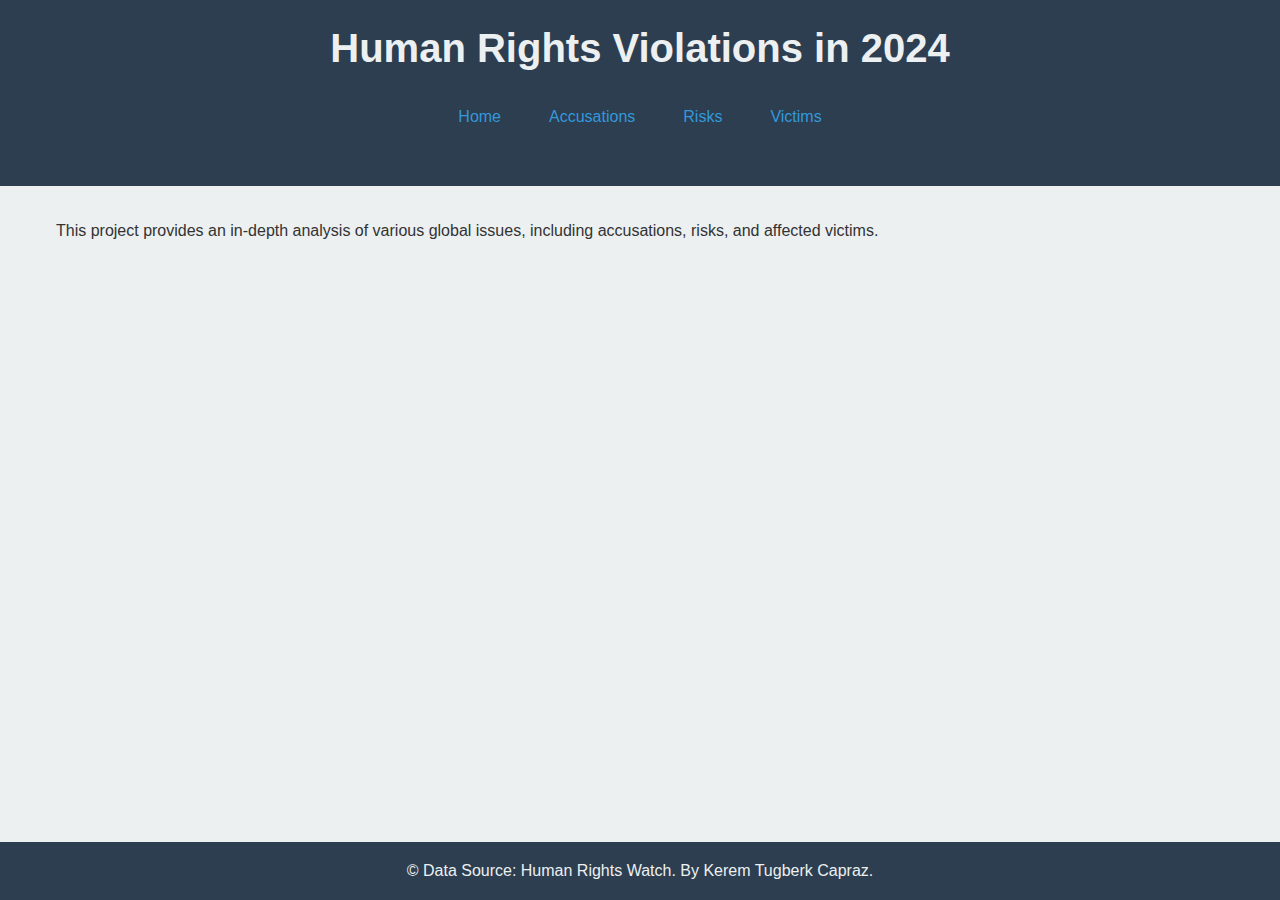
==== docs/index.html @ f1fa460b ""renamed webapp with docs"" ====
<!DOCTYPE html>
<html lang="en">
<head>
    <meta charset="UTF-8">
    <meta name="viewport" content="width=device-width, initial-scale=1.0">
    <link rel="stylesheet" href="style.css">
    <title>Home</title>
</head>
<body>
    <header>
        <h1>Human Rights Violations in 2024</h1>
        <nav>
            <a href="index.html">Home</a>
            <a href="accusations.html">Accusations</a>
            <a href="risks.html">Risks</a>
            <a href="victims.html">Victims</a>
        </nav>
    </header>
    <main>
        <p>This project provides an in-depth analysis of various global issues, including accusations, risks, and affected victims.</p>
    </main>
    <footer>
        <p>&copy; Data Source: Human Rights Watch. By Kerem Tugberk Capraz.</p>
    </footer>
</body>
</html>
---- docs/style.css ----
:root {
    --primary-color: #2c3e50;
    --secondary-color: #ecf0f1;
    --accent-color: #3498db;
    --text-color: #333;
}

* {
    margin: 0;
    padding: 0;
    box-sizing: border-box;
}

body {
    font-family: 'Segoe UI', Tahoma, Geneva, Verdana, sans-serif;
    line-height: 1.6;
    color: var(--text-color);
    background-color: var(--secondary-color);
}

header {
    background-color: var(--primary-color);
    color: var(--secondary-color);
    padding: 1rem 0;
    text-align: center;
}

h1 {
    margin-bottom: 1rem;
    font-size: 2.5rem;
}

nav {
    display: flex;
    justify-content: center;
    gap: 1rem;
    margin-bottom: 2rem;
}

nav a {
    color: var(--accent-color);
    text-decoration: none;
    padding: 0.5rem 1rem;
    border-radius: 5px;
    transition: background-color 0.3s ease, color 0.3s ease;
}

nav a:hover {
    background-color: var(--accent-color);
    color: var(--secondary-color);
}

main {
    max-width: 1200px;
    margin: 2rem auto;
    padding: 0 1rem;
}

.gallery {
    display: grid;
    grid-template-columns: repeat(auto-fit, minmax(300px, 1fr));
    gap: 2rem;
}

figure, .gallery img {
    background-color: #fff;
    border-radius: 10px;
    overflow: hidden;
    box-shadow: 0 4px 6px rgba(0, 0, 0, 0.1);
    transition: transform 0.3s ease;
}

figure:hover, .gallery img:hover {
    transform: translateY(-5px);
}

img {
    width: 100%;
    height: auto;
    display: block;
}

figcaption {
    padding: 1rem;
    text-align: center;
    font-weight: bold;
    color: var(--primary-color);
}

footer {
    background-color: var(--primary-color);
    color: var(--secondary-color);
    text-align: center;
    padding: 1rem 0;
    position: fixed;
    bottom: 0;
    width: 100%;
}

@media (max-width: 768px) {
    .gallery {
        grid-template-columns: repeat(auto-fit, minmax(250px, 1fr));
    }
}

/* Add these styles at the end of your existing CSS file */

#lightbox {
    position: fixed;
    z-index: 1000;
    top: 0;
    left: 0;
    width: 100%;
    height: 100%;
    background-color: rgba(0, 0, 0, 0.8);
    display: none;
}

#lightbox.active {
    display: flex;
    justify-content: center;
    align-items: center;
}

#lightbox img {
    max-width: 90%;
    max-height: 80%;
    padding: 4px;
    background-color: black;
    border: 2px solid white;
}
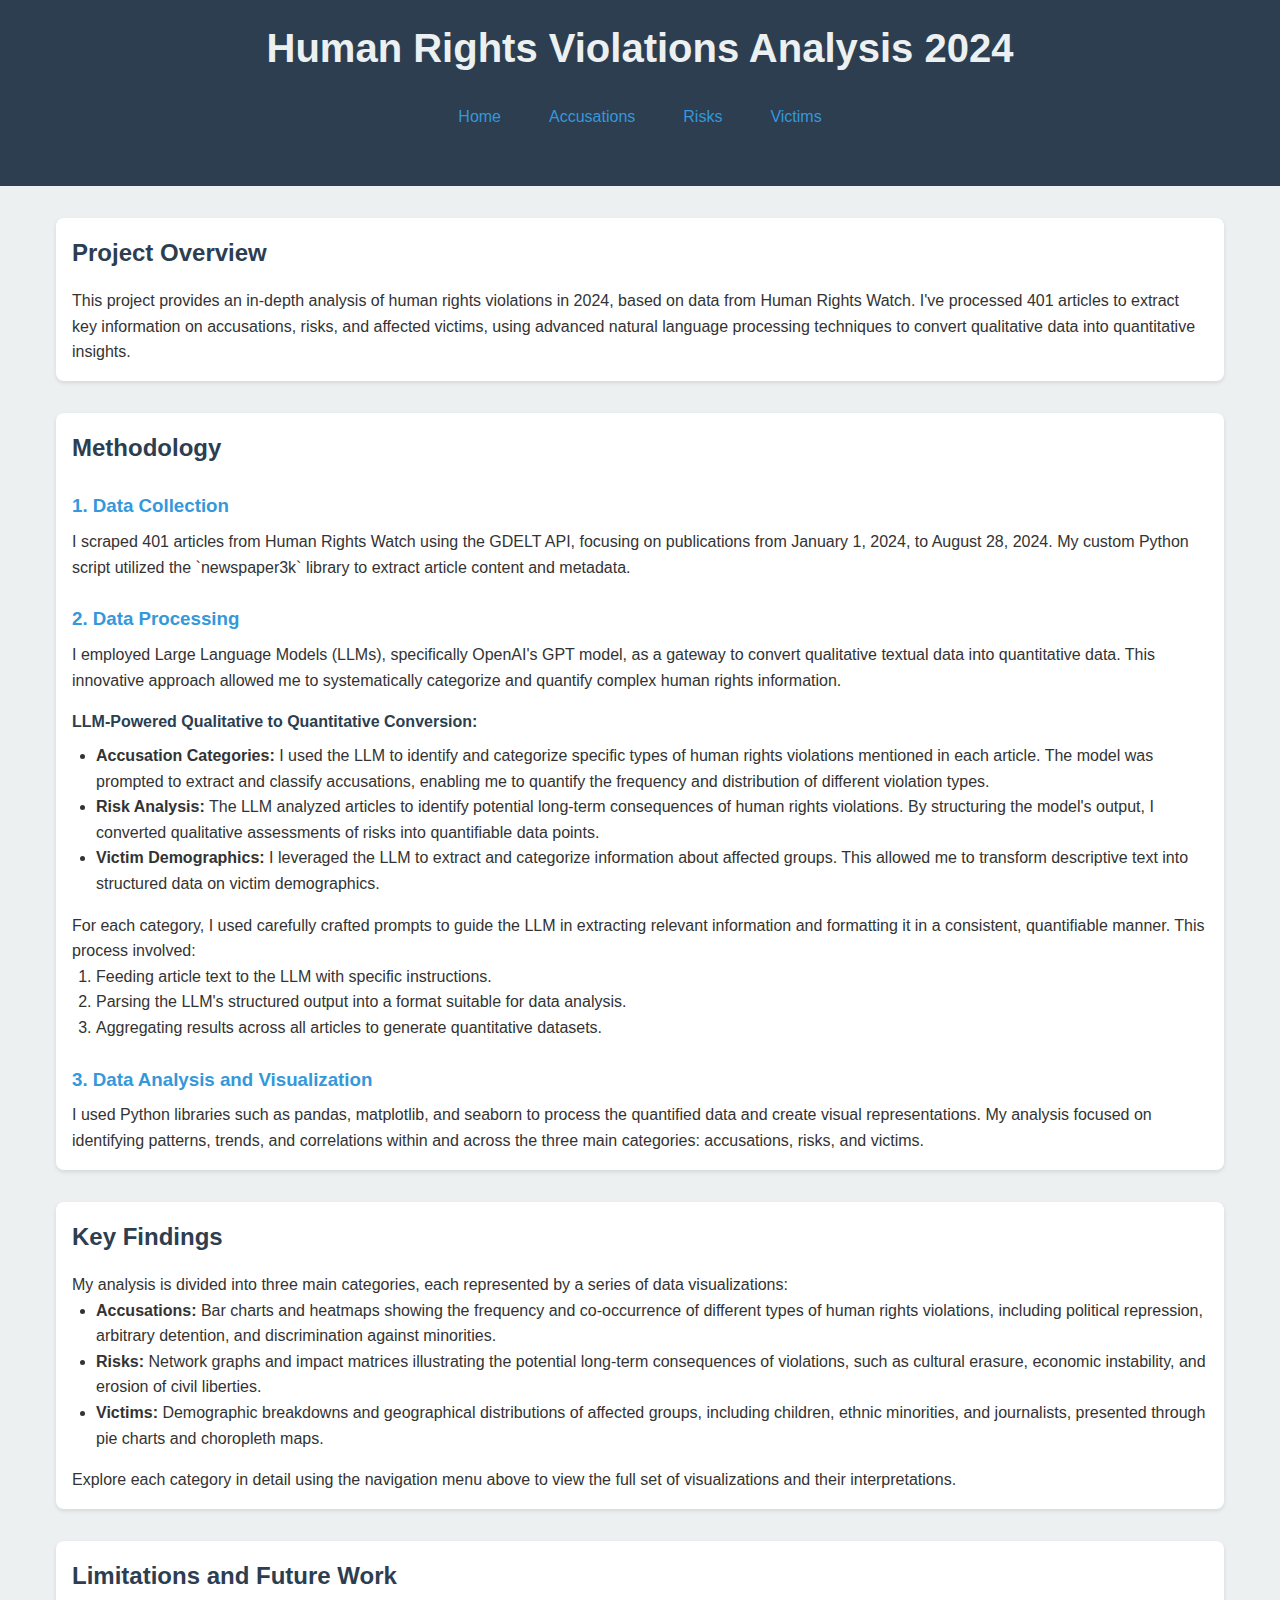
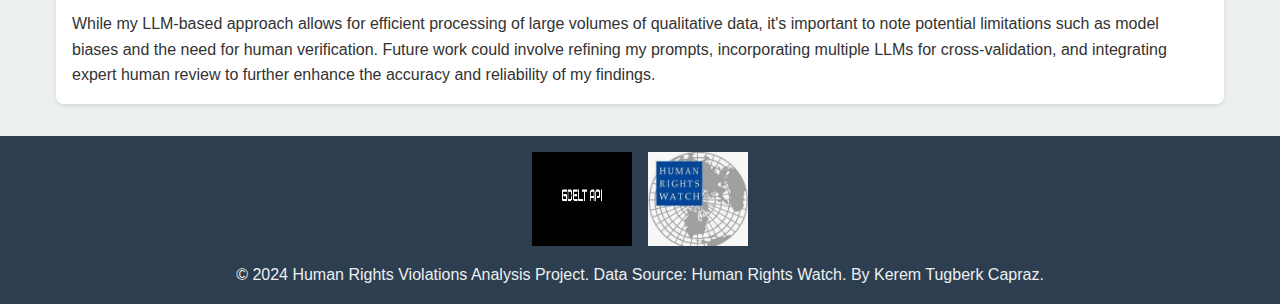
==== commit f9db26cc: ""index page + logos + style changes"" ====
--- a/docs/index.html
+++ b/docs/index.html
@@ -4,11 +4,11 @@
     <meta charset="UTF-8">
     <meta name="viewport" content="width=device-width, initial-scale=1.0">
     <link rel="stylesheet" href="style.css">
-    <title>Home</title>
+    <title>Human Rights Violations Analysis 2024</title>
 </head>
 <body>
     <header>
-        <h1>Human Rights Violations in 2024</h1>
+        <h1>Human Rights Violations Analysis 2024</h1>
         <nav>
             <a href="index.html">Home</a>
             <a href="accusations.html">Accusations</a>
@@ -17,10 +17,59 @@
         </nav>
     </header>
     <main>
-        <p>This project provides an in-depth analysis of various global issues, including accusations, risks, and affected victims.</p>
+        <section class="index-section">
+            <h2>Project Overview</h2>
+            <p>This project provides an in-depth analysis of human rights violations in 2024, based on data from Human Rights Watch. I've processed 401 articles to extract key information on accusations, risks, and affected victims, using advanced natural language processing techniques to convert qualitative data into quantitative insights.</p>
+        </section>
+        
+        <section class="index-section">
+            <h2>Methodology</h2>
+            <h3>1. Data Collection</h3>
+            <p>I scraped 401 articles from Human Rights Watch using the GDELT API, focusing on publications from January 1, 2024, to August 28, 2024. My custom Python script utilized the `newspaper3k` library to extract article content and metadata.</p>
+            
+            <h3>2. Data Processing</h3>
+            <p>I employed Large Language Models (LLMs), specifically OpenAI's GPT model, as a gateway to convert qualitative textual data into quantitative data. This innovative approach allowed me to systematically categorize and quantify complex human rights information.</p>
+            
+            <h4>LLM-Powered Qualitative to Quantitative Conversion:</h4>
+            <ul>
+                <li><strong>Accusation Categories:</strong> I used the LLM to identify and categorize specific types of human rights violations mentioned in each article. The model was prompted to extract and classify accusations, enabling me to quantify the frequency and distribution of different violation types.</li>
+                <li><strong>Risk Analysis:</strong> The LLM analyzed articles to identify potential long-term consequences of human rights violations. By structuring the model's output, I converted qualitative assessments of risks into quantifiable data points.</li>
+                <li><strong>Victim Demographics:</strong> I leveraged the LLM to extract and categorize information about affected groups. This allowed me to transform descriptive text into structured data on victim demographics.</li>
+            </ul>
+            
+            <p>For each category, I used carefully crafted prompts to guide the LLM in extracting relevant information and formatting it in a consistent, quantifiable manner. This process involved:</p>
+            <ol>
+                <li>Feeding article text to the LLM with specific instructions.</li>
+                <li>Parsing the LLM's structured output into a format suitable for data analysis.</li>
+                <li>Aggregating results across all articles to generate quantitative datasets.</li>
+            </ol>
+            
+            <h3>3. Data Analysis and Visualization</h3>
+            <p>I used Python libraries such as pandas, matplotlib, and seaborn to process the quantified data and create visual representations. My analysis focused on identifying patterns, trends, and correlations within and across the three main categories: accusations, risks, and victims.</p>
+        </section>
+        
+        <section class="index-section">
+            <h2>Key Findings</h2>
+            <p>My analysis is divided into three main categories, each represented by a series of data visualizations:</p>
+            <ul>
+                <li><strong>Accusations:</strong> Bar charts and heatmaps showing the frequency and co-occurrence of different types of human rights violations, including political repression, arbitrary detention, and discrimination against minorities.</li>
+                <li><strong>Risks:</strong> Network graphs and impact matrices illustrating the potential long-term consequences of violations, such as cultural erasure, economic instability, and erosion of civil liberties.</li>
+                <li><strong>Victims:</strong> Demographic breakdowns and geographical distributions of affected groups, including children, ethnic minorities, and journalists, presented through pie charts and choropleth maps.</li>
+            </ul>
+            <p>Explore each category in detail using the navigation menu above to view the full set of visualizations and their interpretations.</p>
+        </section>
+        
+        <section class="index-section">
+            <h2>Limitations and Future Work</h2>
+            <p>While my LLM-based approach allows for efficient processing of large volumes of qualitative data, it's important to note potential limitations such as model biases and the need for human verification. Future work could involve refining my prompts, incorporating multiple LLMs for cross-validation, and integrating expert human review to further enhance the accuracy and reliability of my findings.</p>
+        </section>
     </main>
     <footer>
-        <p>&copy; Data Source: Human Rights Watch. By Kerem Tugberk Capraz.</p>
+        <div class="logos">
+            <img src="gdelt_logo.png" alt="GDELT Logo" class="logo">
+            <img src="hrw_logo.jpeg" alt="Human Rights Watch Logo" class="logo">
+        </div>
+        <p>&copy; 2024 Human Rights Violations Analysis Project. Data Source: Human Rights Watch. By Kerem Tugberk Capraz.</p>
     </footer>
 </body>
 </html>--- a/docs/style.css
+++ b/docs/style.css
@@ -92,15 +92,63 @@
     color: var(--secondary-color);
     text-align: center;
     padding: 1rem 0;
-    position: fixed;
-    bottom: 0;
     width: 100%;
+    margin-top: 2rem; /* Space above the footer */
+    clear: both; /* Ensure it clears any floated elements */
+}
+
+.logos {
+    display: flex;
+    justify-content: center; /* Center the logos */
+    gap: 1rem; /* Space between logos */
+    margin-bottom: 1rem; /* Space below the logos */
+}
+
+.logo {
+    max-width: 100px; /* Set a maximum width for the logos */
+    height: auto; /* Maintain aspect ratio */
+    transition: transform 0.3s ease; /* Add a hover effect */
+}
+
+.logo:hover {
+    transform: scale(1.05); /* Slightly enlarge on hover */
 }
 
 @media (max-width: 768px) {
     .gallery {
         grid-template-columns: repeat(auto-fit, minmax(250px, 1fr));
     }
+}
+
+/* New styles for index.html */
+.index-section {
+    margin-bottom: 2rem; /* Space between sections */
+    padding: 1rem;
+    background-color: white; /* White background for sections */
+    border-radius: 8px; /* Rounded corners */
+    box-shadow: 0 2px 4px rgba(0, 0, 0, 0.1); /* Subtle shadow */
+}
+
+.index-section h2 {
+    margin-bottom: 1rem;
+    color: var(--primary-color);
+}
+
+.index-section h3 {
+    margin-top: 1.5rem;
+    margin-bottom: 0.5rem;
+    color: var(--accent-color);
+}
+
+.index-section h4 {
+    margin-top: 1rem;
+    margin-bottom: 0.5rem;
+    color: var(--primary-color);
+}
+
+.index-section ul, .index-section ol {
+    margin-left: 1.5rem; /* Indent lists */
+    margin-bottom: 1rem; /* Space below lists */
 }
 
 /* Add these styles at the end of your existing CSS file */
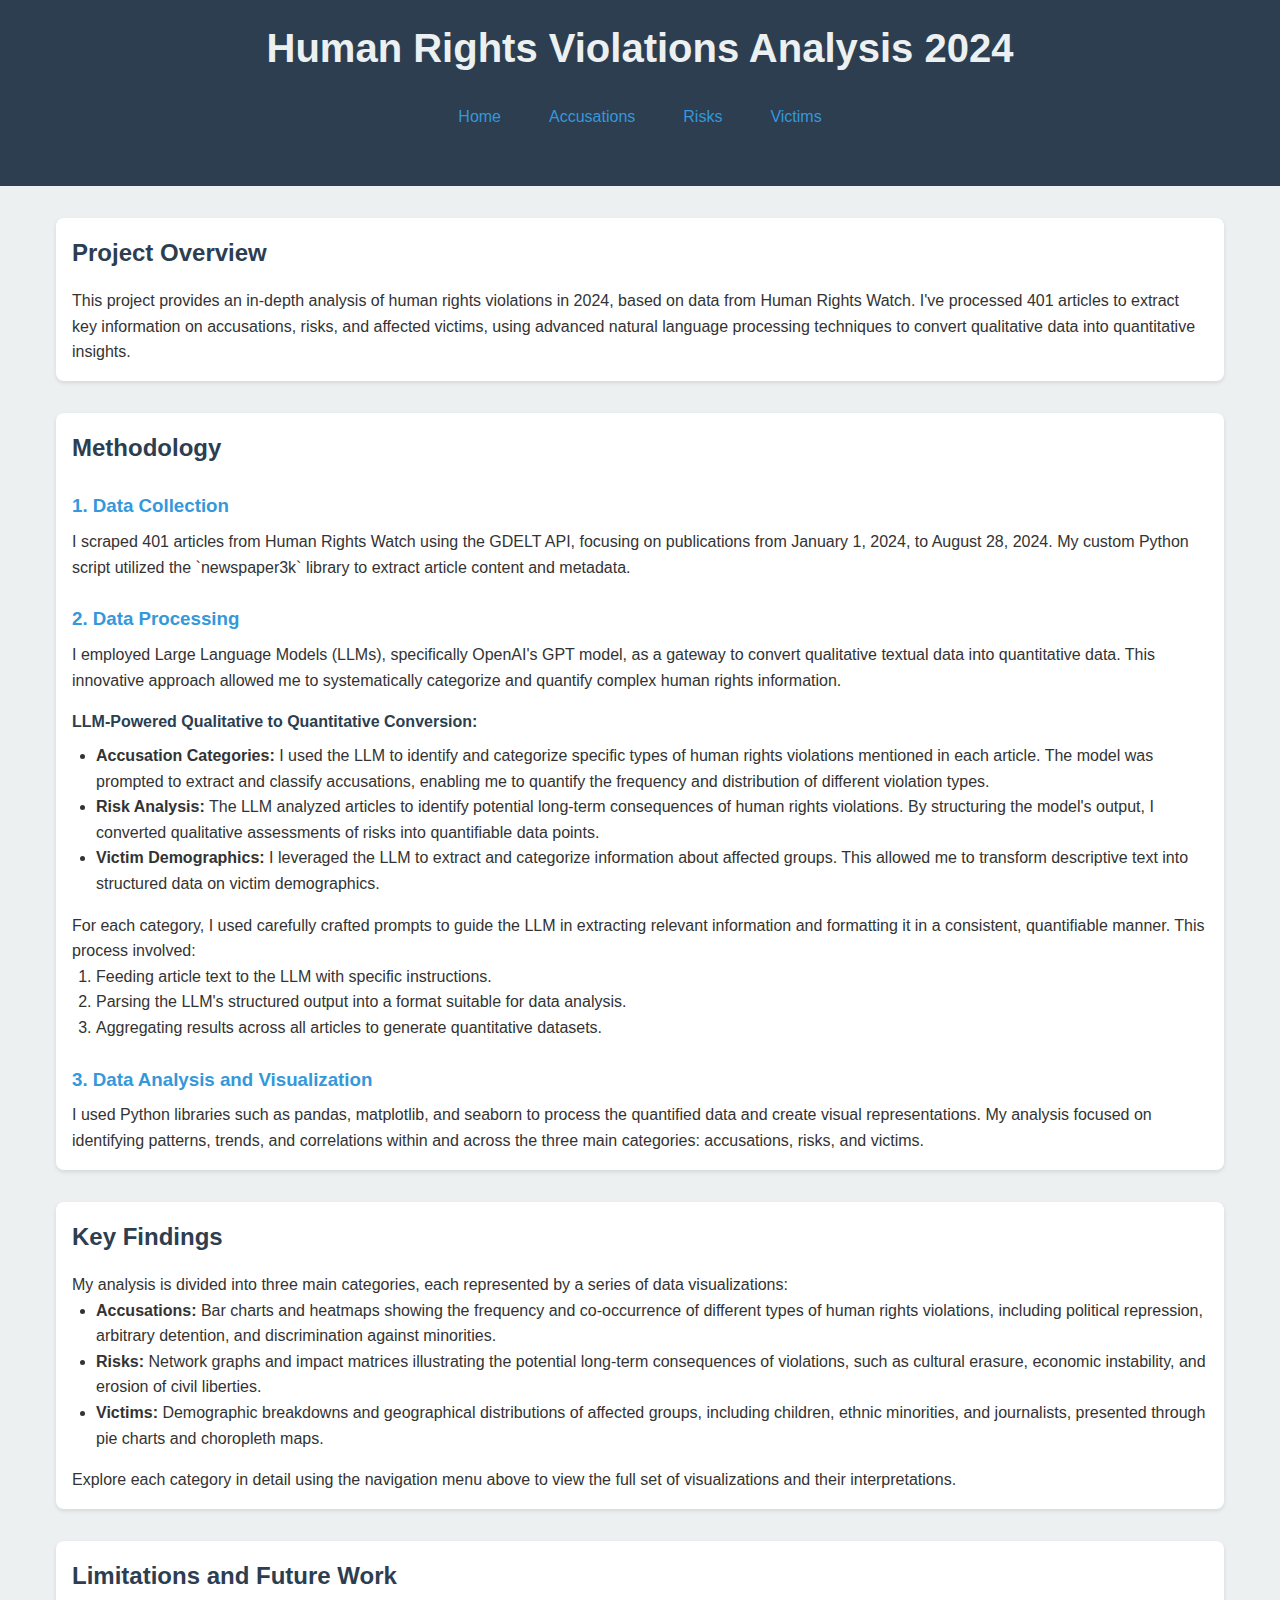
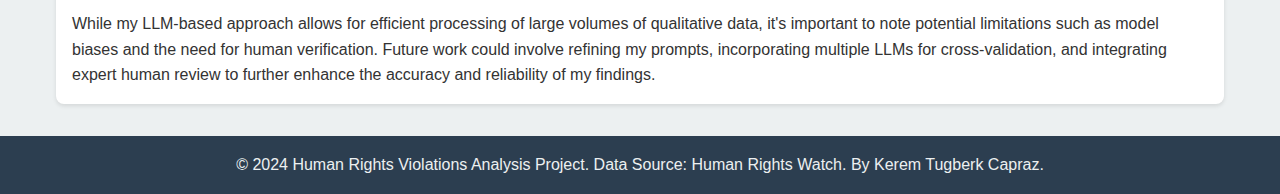
==== commit 8e77742f: ""deleted logo upon crash"" ====
--- a/docs/index.html
+++ b/docs/index.html
@@ -65,10 +65,6 @@
         </section>
     </main>
     <footer>
-        <div class="logos">
-            <img src="gdelt_logo.png" alt="GDELT Logo" class="logo">
-            <img src="hrw_logo.jpeg" alt="Human Rights Watch Logo" class="logo">
-        </div>
         <p>&copy; 2024 Human Rights Violations Analysis Project. Data Source: Human Rights Watch. By Kerem Tugberk Capraz.</p>
     </footer>
 </body>
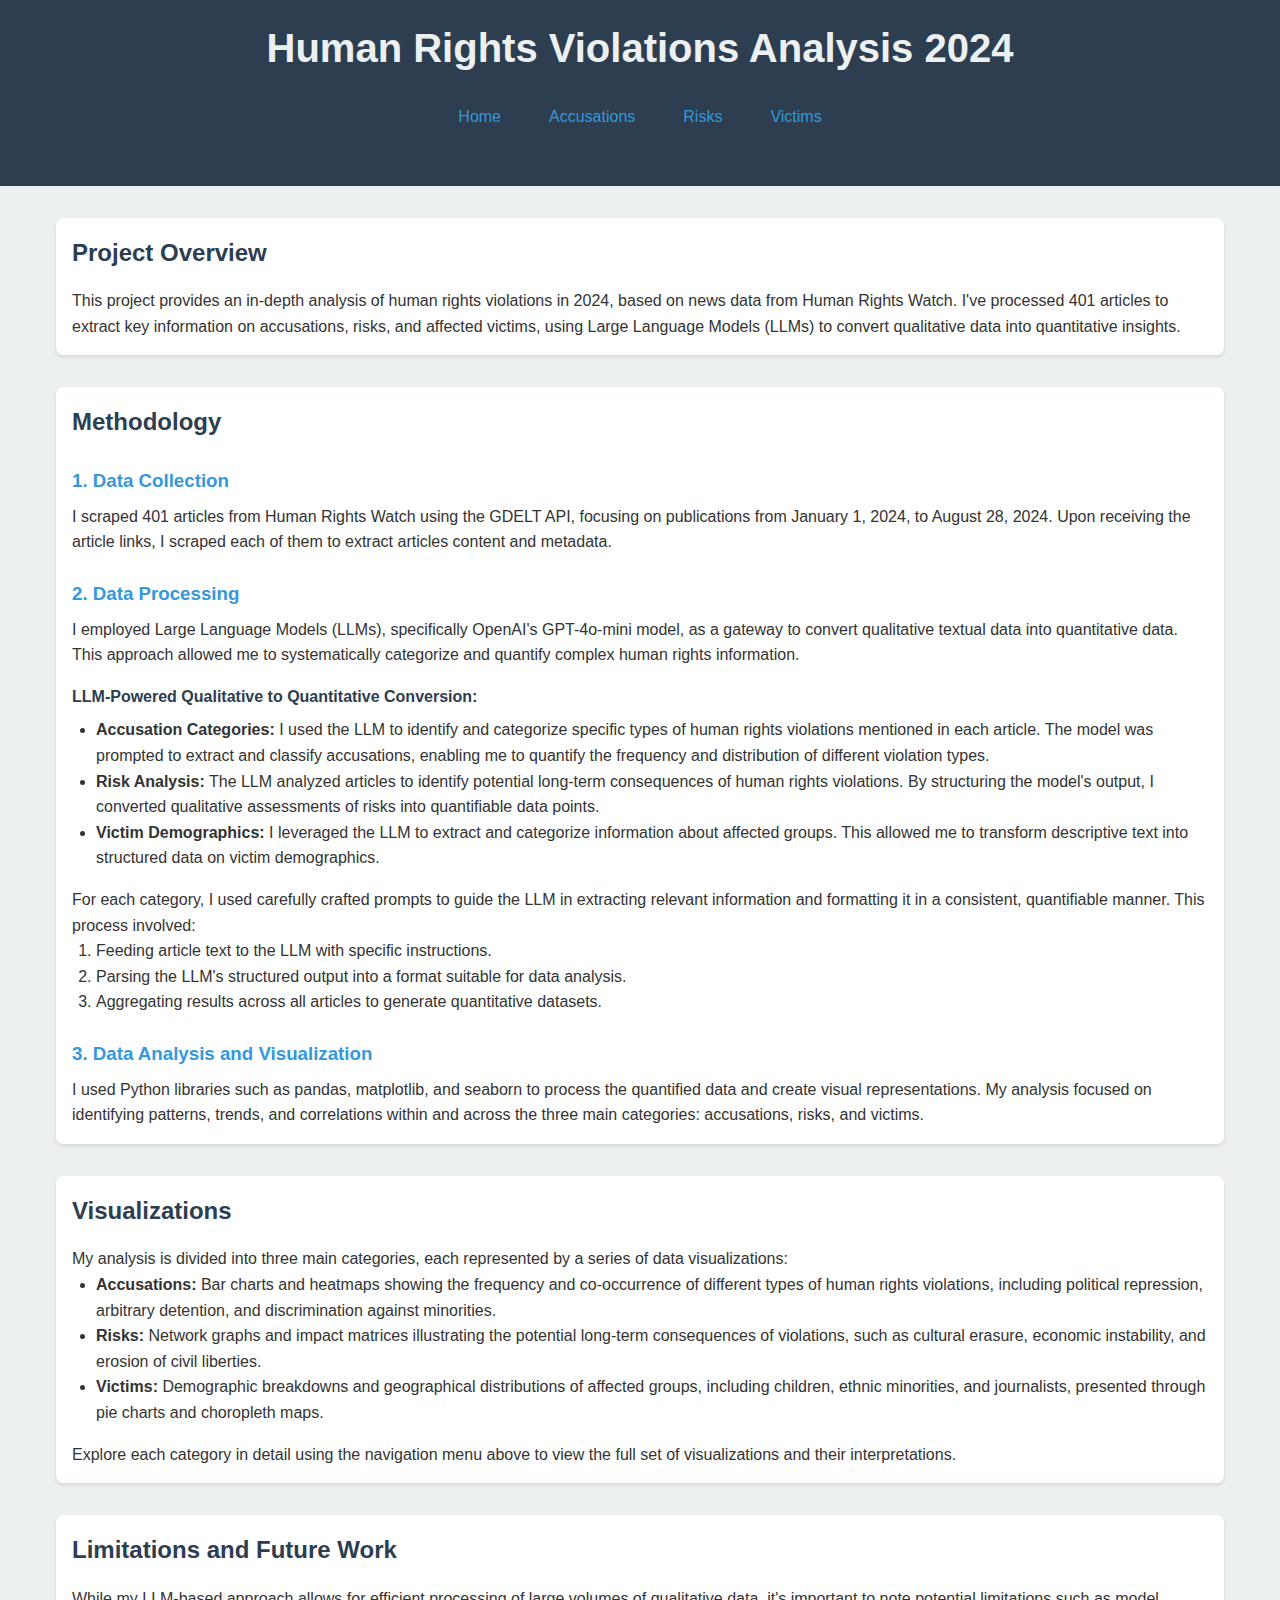
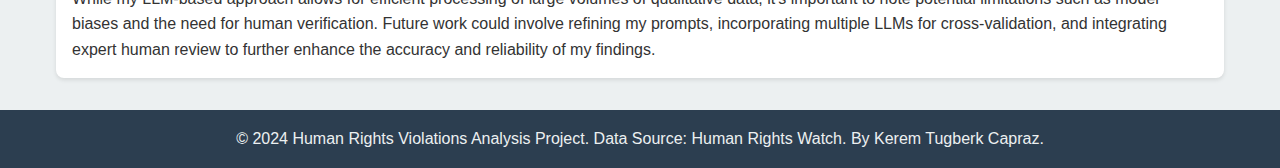
==== commit d11e4557: ""style changes + full screen explainer"" ====
--- a/docs/index.html
+++ b/docs/index.html
@@ -19,16 +19,16 @@
     <main>
         <section class="index-section">
             <h2>Project Overview</h2>
-            <p>This project provides an in-depth analysis of human rights violations in 2024, based on data from Human Rights Watch. I've processed 401 articles to extract key information on accusations, risks, and affected victims, using advanced natural language processing techniques to convert qualitative data into quantitative insights.</p>
+            <p>This project provides an in-depth analysis of human rights violations in 2024, based on news data from Human Rights Watch. I've processed 401 articles to extract key information on accusations, risks, and affected victims, using Large Language Models (LLMs) to convert qualitative data into quantitative insights.</p>
         </section>
         
         <section class="index-section">
             <h2>Methodology</h2>
             <h3>1. Data Collection</h3>
-            <p>I scraped 401 articles from Human Rights Watch using the GDELT API, focusing on publications from January 1, 2024, to August 28, 2024. My custom Python script utilized the `newspaper3k` library to extract article content and metadata.</p>
+            <p>I scraped 401 articles from Human Rights Watch using the GDELT API, focusing on publications from January 1, 2024, to August 28, 2024. Upon receiving the article links, I scraped each of them to extract articles content and metadata.</p>
             
             <h3>2. Data Processing</h3>
-            <p>I employed Large Language Models (LLMs), specifically OpenAI's GPT model, as a gateway to convert qualitative textual data into quantitative data. This innovative approach allowed me to systematically categorize and quantify complex human rights information.</p>
+            <p>I employed Large Language Models (LLMs), specifically OpenAI's GPT-4o-mini model, as a gateway to convert qualitative textual data into quantitative data. This approach allowed me to systematically categorize and quantify complex human rights information.</p>
             
             <h4>LLM-Powered Qualitative to Quantitative Conversion:</h4>
             <ul>
@@ -49,7 +49,7 @@
         </section>
         
         <section class="index-section">
-            <h2>Key Findings</h2>
+            <h2>Visualizations</h2>
             <p>My analysis is divided into three main categories, each represented by a series of data visualizations:</p>
             <ul>
                 <li><strong>Accusations:</strong> Bar charts and heatmaps showing the frequency and co-occurrence of different types of human rights violations, including political repression, arbitrary detention, and discrimination against minorities.</li>
--- a/docs/style.css
+++ b/docs/style.css
@@ -176,4 +176,9 @@
     padding: 4px;
     background-color: black;
     border: 2px solid white;
+}
+
+.center-text {
+    text-align: center; /* Center the text */
+    margin: 1rem 0; /* Optional: Add some vertical spacing */
 }